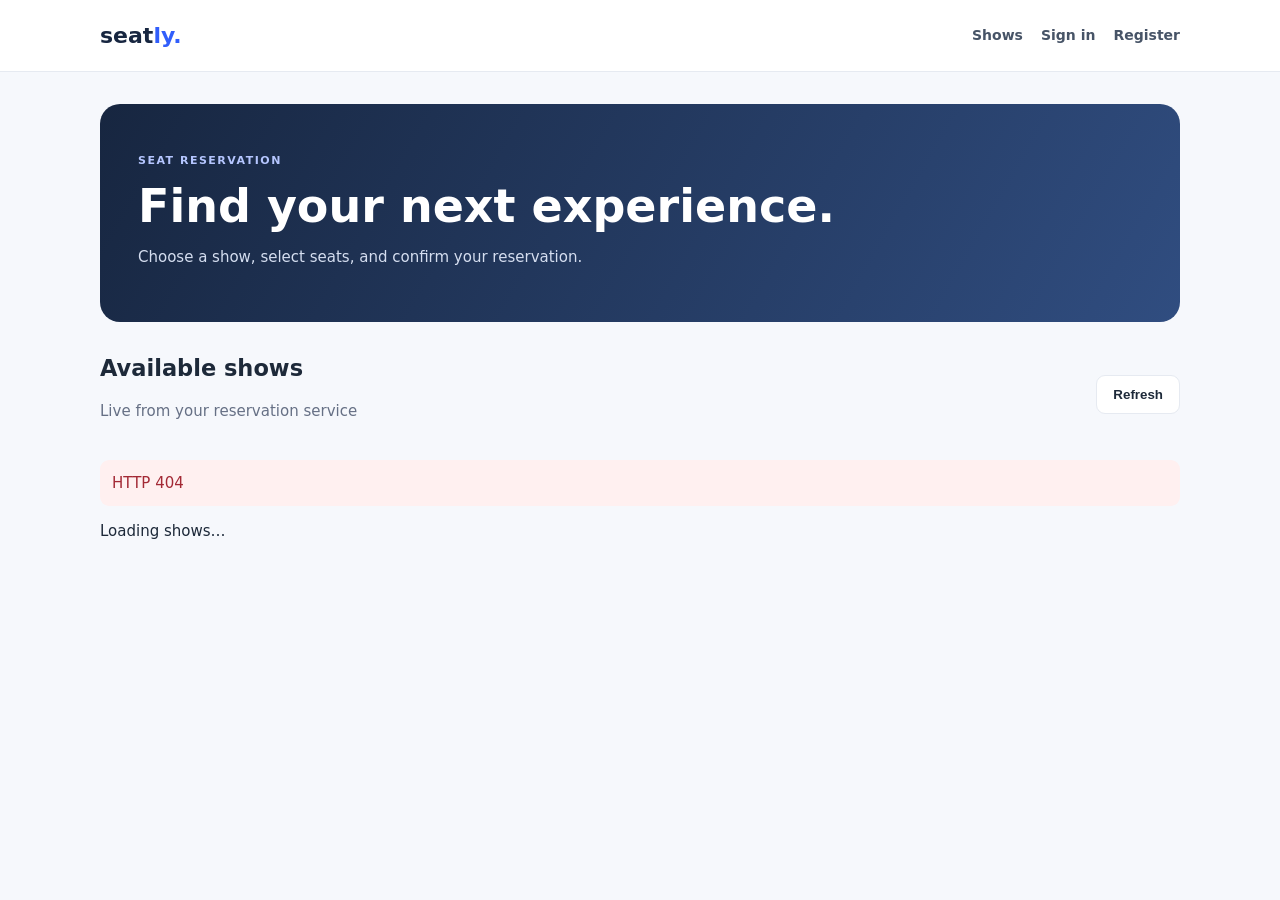
==== src/main/resources/static/index.html @ 64e0aeee "first commit" ====
<!doctype html>
<html lang="en">
<head>
<meta charset="utf-8">
<meta name="viewport" content="width=device-width,initial-scale=1">
<title>Seatly | Shows</title>
<link rel="stylesheet" href="css/style.css">
</head>
<body>
	<div id="nav"></div>
	<main class="wrap">
		<section class="hero">
			<p class="tag">SEAT RESERVATION</p>
			<h1>Find your next experience.</h1>
			<p>Choose a show, select seats, and confirm your reservation.</p>
		</section>
		<header class="row">
			<div>
				<h2>Available shows</h2>
				<p class="muted">Live from your reservation service</p>
			</div>
			<button id="refresh" class="btn ghost">Refresh</button>
		</header>
		<div id="message"></div>
		<div id="shows" class="grid">Loading shows…</div>
	</main>
	<script src="js/api.js"></script>
	<script src="js/common.js"></script>
	<script src="js/shows.js"></script>
</body>
</html>
---- src/main/resources/static/css/style.css ----
:root {
    --ink: #1d2939;
    --muted: #667085;
    --blue: #315efb;
    --line: #e6eaf1;
    --bg: #f6f8fc
}

* {
    box-sizing: border-box
}

body {
    margin: 0;
    background: var(--bg);
    color: var(--ink);
    font: 15px/1.5 Inter, system-ui, Segoe UI, sans-serif
}

a {
    color: var(--blue);
    text-decoration: none
}

.top {
    background: white;
    border-bottom: 1px solid var(--line);
    padding: 19px max(20px, calc((100% - 1080px)/2));
    display: flex;
    justify-content: space-between;
    align-items: center
}

.brand {
    font-weight: 850;
    font-size: 22px;
    color: #172640
}

.brand span {
    color: var(--blue)
}

nav {
    display: flex;
    gap: 18px
}

nav a {
    color: #475467;
    font-weight: 600;
    font-size: 14px
}

.wrap {
    width: min(1080px, calc(100% - 32px));
    margin: 32px auto 70px
}

.hero {
    background: linear-gradient(120deg, #172640, #304d80);
    color: white;
    padding: 38px;
    border-radius: 20px;
    margin-bottom: 30px
}

.hero h1 {
    font-size: clamp(30px, 5vw, 46px);
    line-height: 1.1;
    margin: 8px 0
}

.hero p {
    color: #d5def0
}

.tag {
    font-size: 11px;
    font-weight: 800;
    letter-spacing: 1.5px;
    color: #7795ff
}

.hero .tag {
    color: #b5c6ff
}

.row {
    display: flex;
    justify-content: space-between;
    align-items: center;
    gap: 18px;
    margin: 22px 0
}

.row h2,
.row h1 {
    margin: 0
}

.muted {
    color: var(--muted)
}

.grid {
    display: grid;
    grid-template-columns: repeat(3, 1fr);
    gap: 17px
}

.card,
.panel {
    background: white;
    border: 1px solid var(--line);
    border-radius: 15px;
    padding: 22px;
    box-shadow: 0 5px 20px #17264008
}

.card h3 {
    margin: 4px 0
}

.cardfoot {
    display: flex;
    justify-content: space-between;
    align-items: center;
    margin-top: 22px
}

.btn {
    background: var(--blue);
    color: white;
    border: 0;
    border-radius: 9px;
    padding: 11px 16px;
    font-weight: 700;
    cursor: pointer;
    display: inline-block
}

.btn:disabled {
    opacity: .45
}

.ghost {
    background: white;
    color: var(--ink);
    border: 1px solid var(--line)
}

.auth {
    min-height: 80vh;
    display: grid;
    place-items: center;
    padding: 20px
}

.auth .panel {
    width: min(410px, 100%);
    padding: 30px
}

.panel h1 {
    margin: 0 0 12px
}

.panel label {
    display: block;
    font-size: 13px;
    font-weight: 650;
    margin: 16px 0
}

.panel input {
    display: block;
    width: 100%;
    padding: 12px;
    border: 1px solid #d6dce6;
    border-radius: 8px;
    margin-top: 6px;
    font: inherit
}

.panel input:focus {
    outline: 2px solid #315efb30;
    border-color: var(--blue)
}

.panel .btn {
    margin-top: 6px
}

.auth .btn {
    width: 100%
}

.notice {
    padding: 12px;
    border-radius: 9px;
    background: #edf3ff;
    color: #2446a8;
    margin: 14px 0
}

.error {
    background: #fff0f0;
    color: #a32935
}

.success {
    background: #e9f8f1;
    color: #126b4e
}

.seats {
    display: grid;
    grid-template-columns: repeat(8, 38px);
    justify-content: center;
    gap: 9px;
    margin: 30px auto
}

.seat {
    height: 34px;
    border: 1px solid #d9e1ec;
    border-radius: 7px;
    background: #eef2f7;
    cursor: pointer;
    font-size: 11px
}

.seat.selected {
    background: var(--blue);
    color: white
}

.seat.booked {
    background: #f5c7cb;
    color: #963b44;
    cursor: not-allowed
}

.screen {
    width: min(500px, 90%);
    margin: auto;
    text-align: center;
    padding: 9px;
    background: #edf1f7;
    border-top: 4px solid #cbd5e1;
    border-radius: 50% 50% 7px 7px;
    color: #77869b;
    font-size: 11px;
    letter-spacing: 2px
}

.legend {
    display: flex;
    gap: 20px;
    color: var(--muted);
    font-size: 13px
}

.total {
    border-top: 1px solid var(--line);
    padding-top: 18px
}

.stack {
    display: grid;
    gap: 14px
}

.booking {
    display: flex;
    justify-content: space-between;
    align-items: center;
    gap: 15px
}

.admin {
    display: grid;
    grid-template-columns: 1fr 1fr;
    gap: 18px
}

.screen+.seats {
    max-width: 500px
}

@media(max-width:700px) {

    .grid,
    .admin {
        grid-template-columns: 1fr
    }

    .hero {
        padding: 27px
    }

    .row {
        align-items: flex-start;
        flex-direction: column
    }

    nav {
        gap: 9px
    }

    nav a {
        font-size: 12px
    }

    .seats {
        grid-template-columns: repeat(6, 36px);
        gap: 7px
    }

    .booking {
        align-items: flex-start;
        flex-direction: column
    }
}
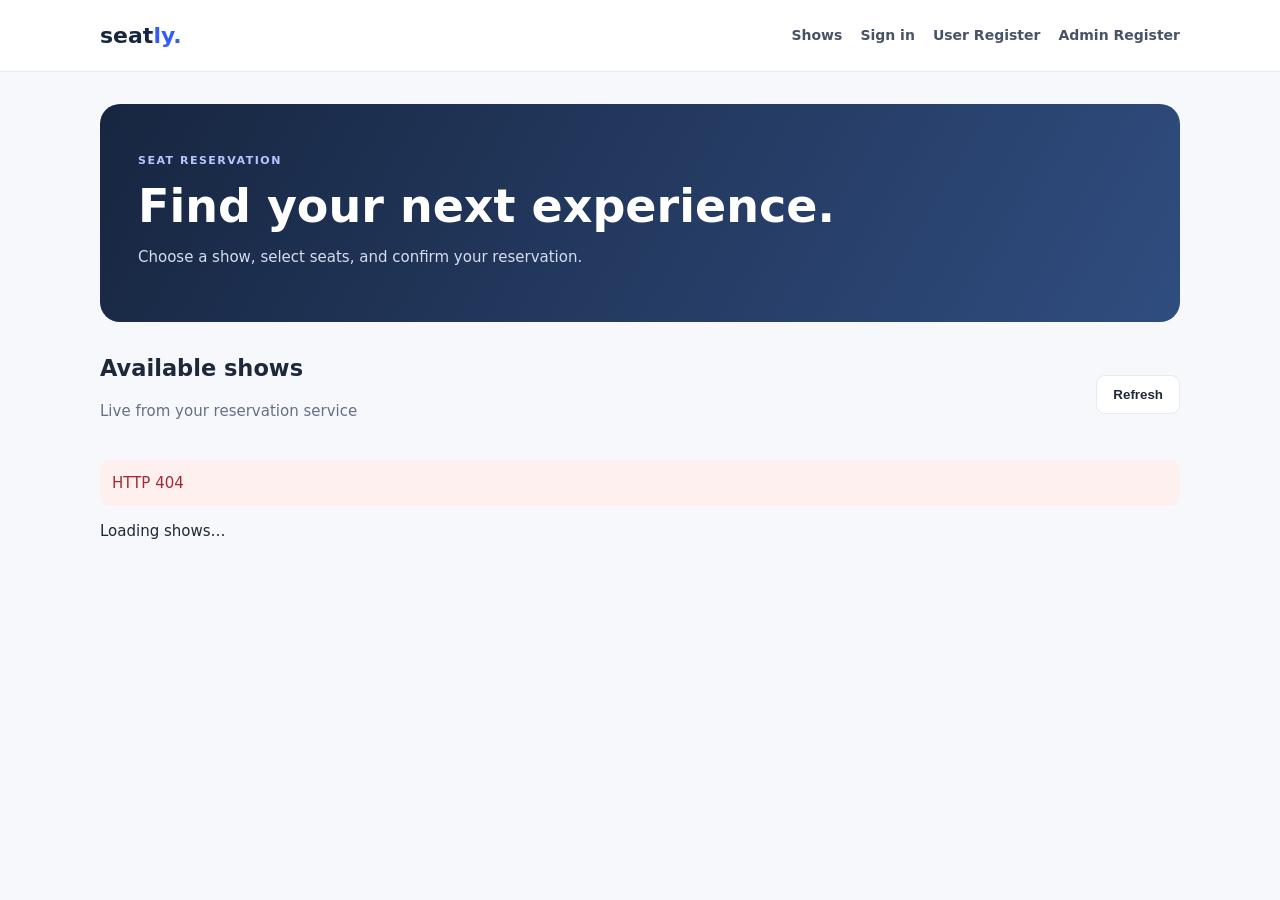
==== commit c71f43ff: "changes implemented" ====
--- a/src/main/resources/static/index.html
+++ b/src/main/resources/static/index.html
@@ -5,6 +5,7 @@
 <meta name="viewport" content="width=device-width,initial-scale=1">
 <title>Seatly | Shows</title>
 <link rel="stylesheet" href="css/style.css">
+<link rel="icon" href="data:,">
 </head>
 <body>
 	<div id="nav"></div>
